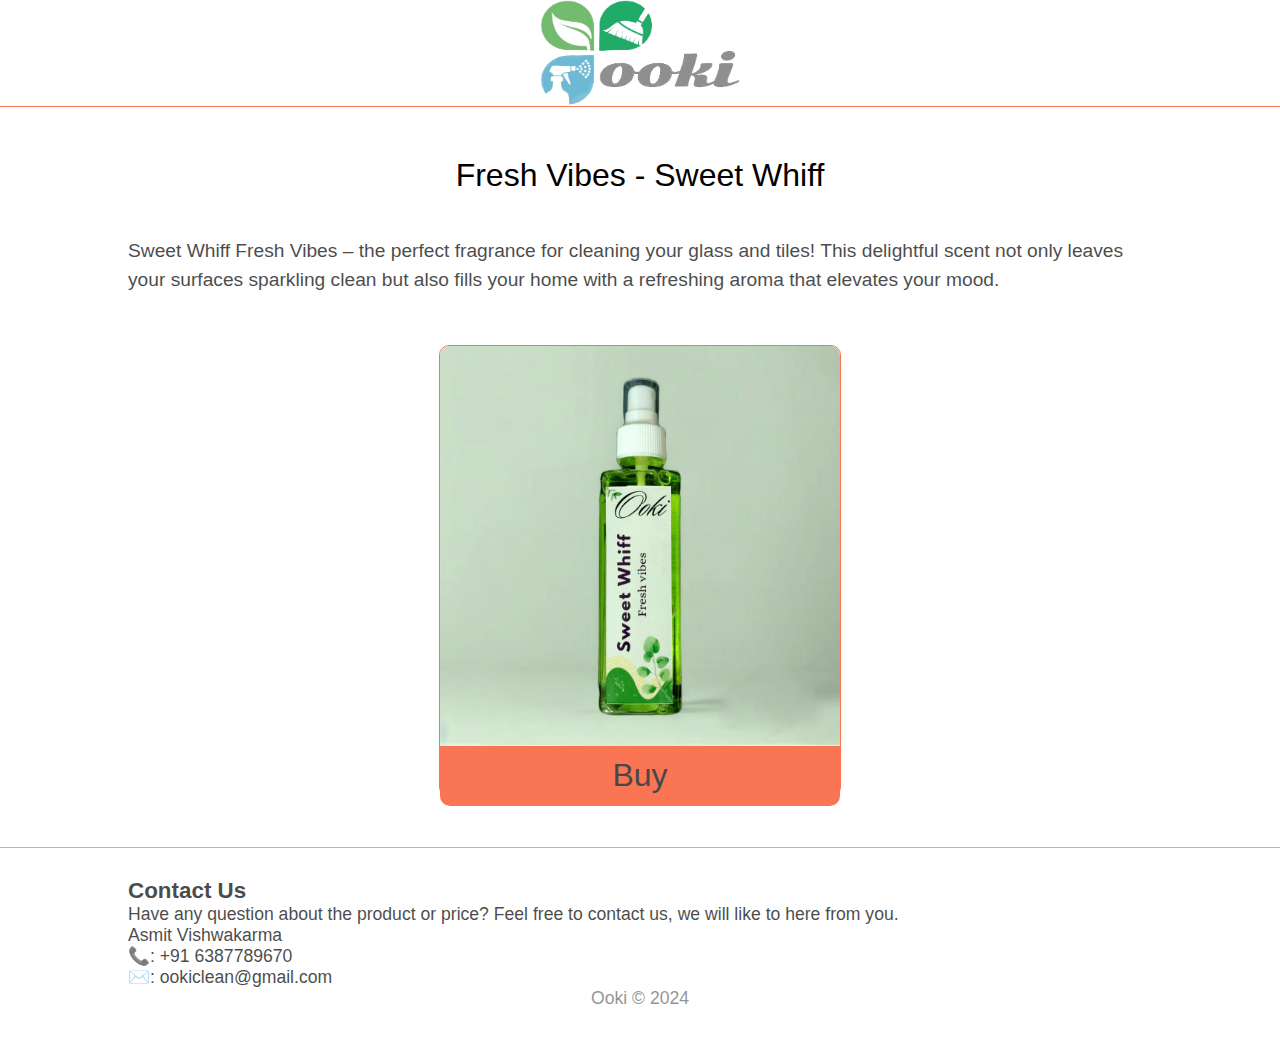
==== docs/assets/files/product-1.html @ 5f72f79d "Add intial files and folder" ====
<!DOCTYPE html>
<html lang="en">
<head>
    <meta charset="UTF-8">
    <meta name="viewport" content="width=device-width, initial-scale=1.0">
    <link rel="stylesheet" href="../files/style.css">
    <title>Ooki</title>
</head>
<body class="grid-container">
    <header class="header">
        <div class="logo-container"><img src="../media/logo.png" alt="Three bubbles with cleaning graphics on them with text 'O O K I'" class="logo"></div>
        <!-- <p>Ooki</p> -->
    </header>
    <main class="grid-container main">
        <div class="products grid-container">
            <p class="product-text">Fresh Vibes - Sweet Whiff</p>
            <div class="product-container flex-container">
                <p class="about-product" style="font-size: 1.2rem; font-family: Verdana, Sans-serif; opacity: 70%; line-height: 1.5;">Sweet Whiff Fresh Vibes – the perfect fragrance for cleaning your glass and tiles! This delightful scent not only leaves your surfaces sparkling clean but also fills your home with a refreshing aroma that elevates your mood.</p>
                <div class="product grid-container">
                    <div class="product-image"><img src="../media/green.jpg" alt="green frangnent bottle"></div>
                    <a class="view" href="https://api.whatsapp.com/send?phone=916387789670&text=Namaste, I am interested in your Fresh Vibes - Sweet Whiff. Can we talk right now?"><p>Buy</p></a>
                </div>
            </div>
        </div>
    </main>
    <footer class="footer">
        <div class="contact-container">
            <p style="font-size: 1.4rem; font-weight: 700;">Contact Us</p>
            <p>Have any question about the product or price? Feel free to contact us, we will like to here from you.</p>
            <p class="name">Asmit Vishwakarma</p>
            <p class="contact">📞: +91 6387789670</p>
            <p class="email">✉️: ookiclean@gmail.com</p>
            <p class="copyright" style="opacity: 60%; display: flex; justify-content: center;">Ooki © 2024</p>
        </div>
    </footer>  
</body>
</html>
---- docs/assets/files/style.css ----
* {
    margin: 0;
    padding: 0;
}

body.grid-container {
    display: grid;
    grid-template-rows: minmax(100px 150px 1fr) 1fr minmax(200px 1fr);
}

header {
    display: grid;
    justify-content: center;
    align-items: center;
    border-bottom: 1px solid #f97554;
}
img.logo {
    max-width: 200px;
}

.main {
    /* margin: 50px 10%; */
}
.info {
    font-size: 2rem;
    color: #f97554;
    font-family: Verdana, Geneva, Tahoma, sans-serif;
    padding: 50px;
    display: grid;
    justify-content: center;
    align-items: center;
}
.site-info {
    font-style: italic;
    margin-top: 50px;
    padding: 40px;
    background-color: #f0f0f0;
    font-size: 1.3rem;
    font-family: 'Lucida Sans', 'Lucida Sans Regular', 'Lucida Grande', 'Lucida Sans Unicode', Geneva, Verdana, sans-serif;
}
.site-info p {
    margin: 50px 10%;
}

.product-text {
    font-size: 2rem;
    font-family: 'Lucida Sans', 'Lucida Sans Regular', 'Lucida Grande', 'Lucida Sans Unicode', Geneva, Verdana, sans-serif;

}
.flex-container {
    display: flex;
    flex-wrap: wrap;
    justify-content: center;
    align-items: center;
}
.product-container {
    gap: 50px;
}
div.product {
    background-color: #eee;
    max-width: 400px;
    max-height: 450px;
    border: 1px solid #f97554;
    border-radius: 10px;
}
footer {
    opacity: 70%;
    border-top: 1px solid #f97554;
}
.contact-container {
    margin: 30px 10%;
    font-size: 1.1rem;
    font-family: 'Lucida Sans', 'Lucida Sans Regular', 'Lucida Grande', 'Lucida Sans Unicode', Geneva, Verdana, sans-serif;
}
.products.grid-container {
    margin: 50px 10%;
    display: grid;
    gap: 40px;
    grid-template-rows: 40px 1fr;
    justify-items: center;
}

.product.grid-container {
    display: grid;
    /* grid-template-rows: 400px 50px; */
    grid-template-columns: 1fr;
    margin: 0;
}

.view {
    display: flex;
    align-items: center;
    justify-content: center;
    background-color: #f97554;
    border-radius: 0 0 10px 10px;
    font-size: 2rem;
    height: 60px;
    font-family:'Gill Sans', 'Gill Sans MT', Calibri, 'Trebuchet MS', sans-serif;
    
}
a {
    color: rgb(72, 72, 72);
    text-decoration: none;
}

.product:hover, product:focus {
    transform: scale(1.054);
}

/* .product-image {
    width: 100%;
    height: 100%;
} */

img {
    max-width: 100%;
    max-height: 100%;
    display: block;
    border-radius: 10px 10px 0 0;
}
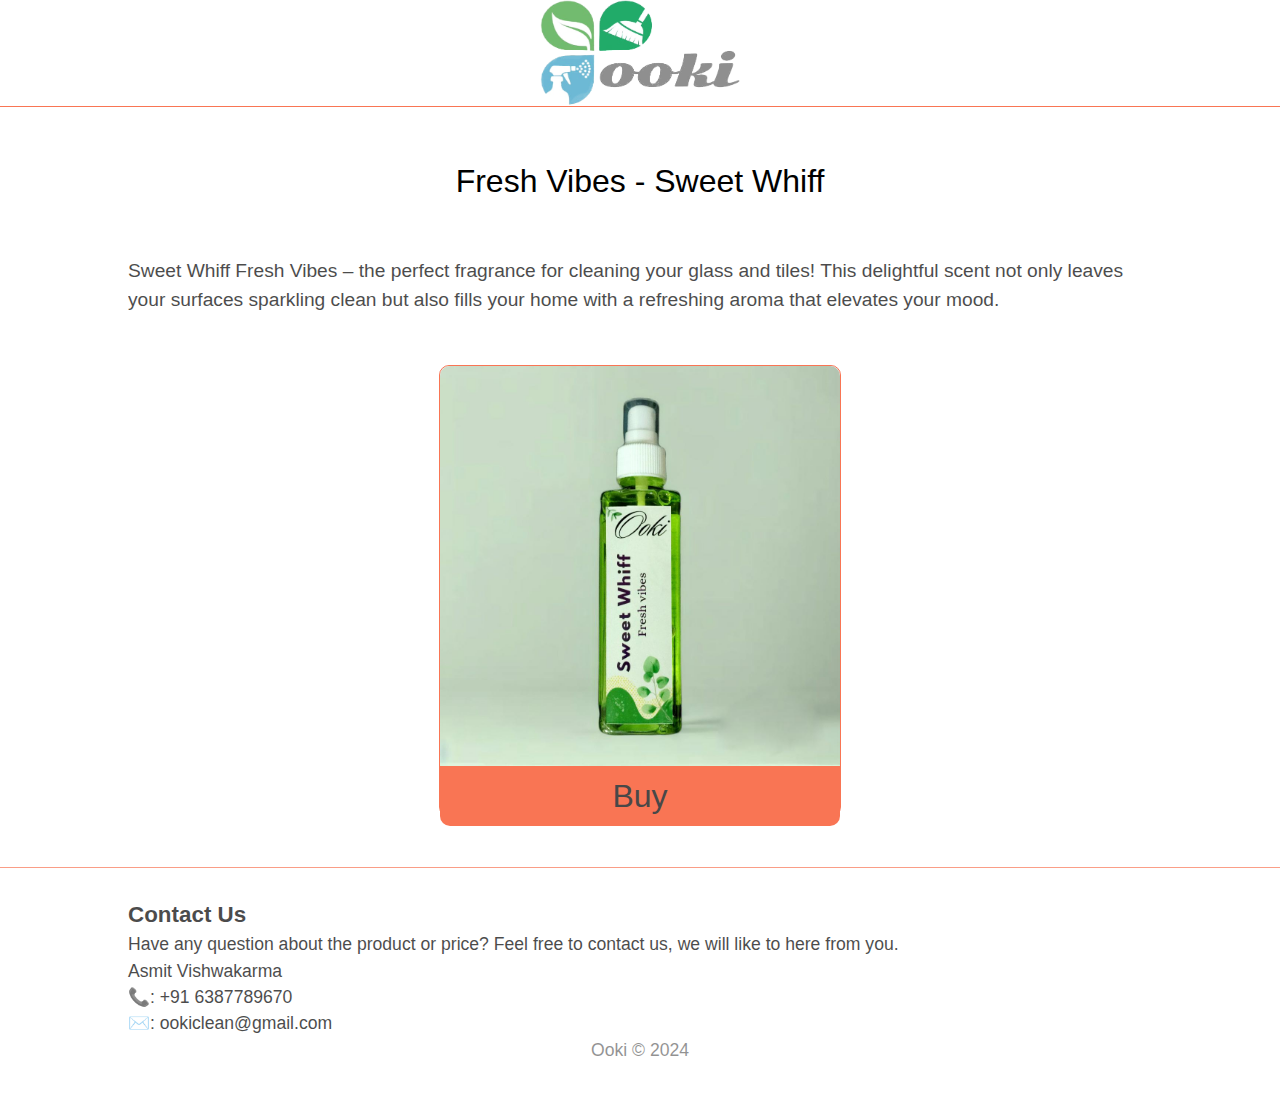
==== commit 2a5298cf: "Update product-1.html" ====
--- a/docs/assets/files/product-1.html
+++ b/docs/assets/files/product-1.html
@@ -15,7 +15,7 @@
         <div class="products grid-container">
             <p class="product-text">Fresh Vibes - Sweet Whiff</p>
             <div class="product-container flex-container">
-                <p class="about-product" style="font-size: 1.2rem; font-family: Verdana, Sans-serif; opacity: 70%; line-height: 1.5;">Sweet Whiff Fresh Vibes – the perfect fragrance for cleaning your glass and tiles! This delightful scent not only leaves your surfaces sparkling clean but also fills your home with a refreshing aroma that elevates your mood.</p>
+                <p class="about-product" style="font-size: 1.2rem; font-family: Verdana, Sans-serif; opacity: 70%; line-height: 1.5; margin-top: 20px">Sweet Whiff Fresh Vibes – the perfect fragrance for cleaning your glass and tiles! This delightful scent not only leaves your surfaces sparkling clean but also fills your home with a refreshing aroma that elevates your mood.</p>
                 <div class="product grid-container">
                     <div class="product-image"><img src="../media/green.jpg" alt="green frangnent bottle"></div>
                     <a class="view" href="https://api.whatsapp.com/send?phone=916387789670&text=Namaste, I am interested in your Fresh Vibes - Sweet Whiff. Can we talk right now?"><p>Buy</p></a>
@@ -34,4 +34,4 @@
         </div>
     </footer>  
 </body>
-</html>+</html>
--- a/docs/assets/files/style.css
+++ b/docs/assets/files/style.css
@@ -1,6 +1,7 @@
 * {
     margin: 0;
     padding: 0;
+    line-height: 1.5;
 }
 
 body.grid-container {
@@ -117,4 +118,4 @@
     max-height: 100%;
     display: block;
     border-radius: 10px 10px 0 0;
-}+}
